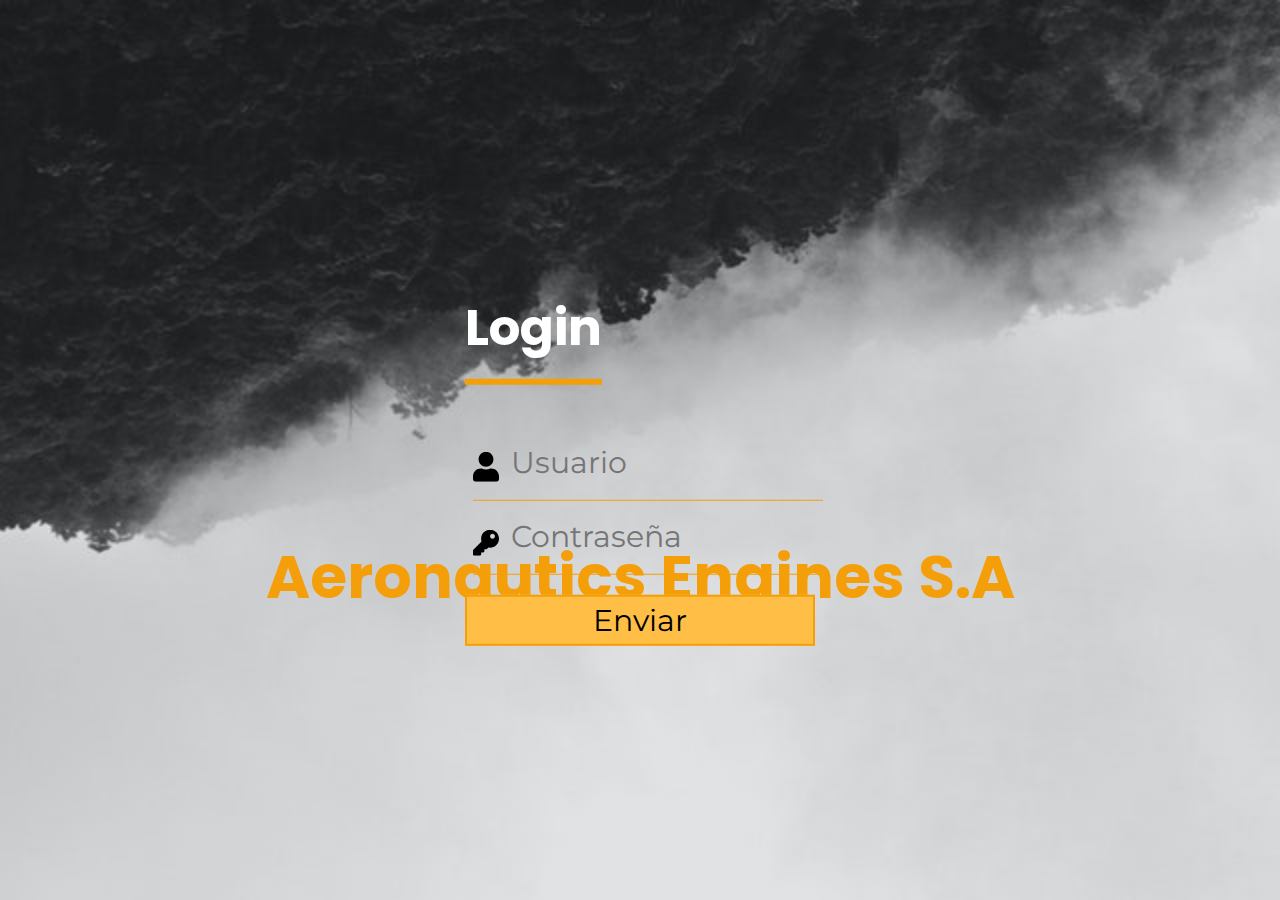
==== html/index.html @ fbaeb6c5 "fn-10:39-interfazlogin" ====
<!DOCTYPE html>
<html>
<head>
	<title>Gestión de empleados</title>
	<link rel="icon" type="img/png" href="../img/logotipoAeronauticsEngines.png">
	<link rel="stylesheet" type="text/css" href="../css/style.css">
	<meta charset="utf-8">
</head>
<body>
	<header>
		<h1>Aeronautics Engines S.A</h1>
	</header>
	<main>
		<div class="login-box">
			<h1>Login</h1>
			<div class="textbox">
				<i class="usericon"><img src="../img/user-solid.svg"></i>
				<input type="text" placeholder="Usuario" name="" value="">
			</div>
			<div class="textbox">
				<i class="usericon"><img src="../img/key-solid.svg"></i>
				<input type="password" placeholder="Contraseña" name="" value="">
			</div>
			<input class="btn" type="button" name="" value="Enviar">
		</div>
		<!--<section>
			<form action="#" method="post">

				<p>Usuario</p> 
				<input type="text" name="user">
				<p>Contraseña</p> 
				<input type="password" name="pass">
				<input type="submit" name="enviar" value="Iniciar sesión">
				<input type="reset" name="cancelar" value="Cancelar">
			</form>
		</section>-->
	</main>
</body>
</html>
---- css/style.css ----
@import url('https://fonts.googleapis.com/css2?family=Poppins:wght@900&display=swap');
@import url('https://fonts.googleapis.com/css2?family=Montserrat:wght@200&display=swap');
*{
	box-sizing: border-box;
}
input{
	font-family: 'Montserrat', sans-serif;

}
h1{
	font-family: 'Poppins', sans-serif;
}
body{
	background: url(../img/saltop.jpg) no-repeat;
	background-size: cover;
	background-attachment: fixed;
	flex-direction: column;
	font-family: 'Montserrat', sans-serif;
	margin: 2%;
}
header h1{
	color: #F49F0A;
	font-size: 60px;
	text-align: center;
	padding-top: 40%; 
}
.login-box{
	left: 50%;
	position: absolute;
	top: 50%;
	transform: translate(-50%,-50%);
	width: 350px;
}
.login-box h1{
	border-bottom: 6px solid #F49F0A;
	float: left;
	font-size: 50px;
	margin-bottom: 50px;
	padding: 13px 0;
	color: white;
}
.textbox{
	width: 100%;
	overflow: hidden;
	font-size: 40px;
	padding: 8px 0;
	margin: 8px;
	border-bottom: 1px solid #F49F0A;
}

.textbox input{
	border: none;
	outline: none;
	background: none;
	color: black;
	font-size: 30px;
	width: 80%;
	float: left;
	margin: 0 10px;
}
.usericon{
	width: 26px;
	float: left;
	text-align: center;
}
.btn{
	width: 100%;
	background-color: #FFBE46;
	border: 2px solid #F49F0A;
	color: black;
	padding: 5px;
	font-size: 30px;
	cursor: pointer;
	margin: 12px 0;
}

/*Tablet*/
@media only screen (min-width: 401px) and (max-width: 900px){

}
/*Ordenador*/
@media only screen (min-width: 901px){

}
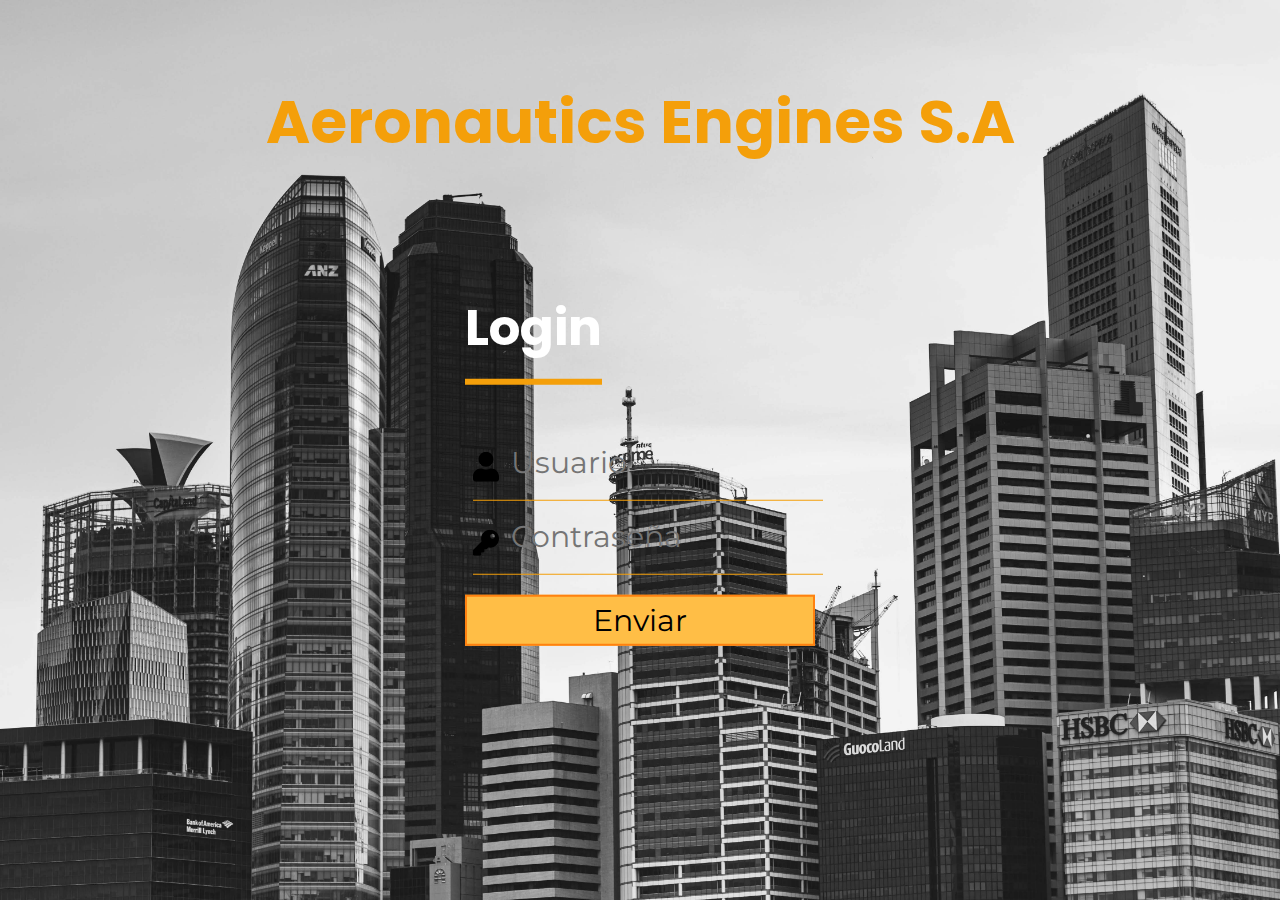
==== commit d9021b16: "fn-14:06-paginaprincipal" ====
--- a/html/index.html
+++ b/html/index.html
@@ -1,7 +1,7 @@
 <!DOCTYPE html>
 <html>
 <head>
-	<title>Gestión de empleados</title>
+	<title>Aeronautics Engines S.A</title>
 	<link rel="icon" type="img/png" href="../img/logotipoAeronauticsEngines.png">
 	<link rel="stylesheet" type="text/css" href="../css/style.css">
 	<meta charset="utf-8">
@@ -11,29 +11,19 @@
 		<h1>Aeronautics Engines S.A</h1>
 	</header>
 	<main>
-		<div class="login-box">
+		<form action="paginaprincipal/index.html" method="get" class="login-box">
 			<h1>Login</h1>
 			<div class="textbox">
+
 				<i class="usericon"><img src="../img/user-solid.svg"></i>
 				<input type="text" placeholder="Usuario" name="" value="">
 			</div>
 			<div class="textbox">
-				<i class="usericon"><img src="../img/key-solid.svg"></i>
+				<i class="passicon"><img src="../img/key-solid.svg"></i>
 				<input type="password" placeholder="Contraseña" name="" value="">
 			</div>
-			<input class="btn" type="button" name="" value="Enviar">
-		</div>
-		<!--<section>
-			<form action="#" method="post">
-
-				<p>Usuario</p> 
-				<input type="text" name="user">
-				<p>Contraseña</p> 
-				<input type="password" name="pass">
-				<input type="submit" name="enviar" value="Iniciar sesión">
-				<input type="reset" name="cancelar" value="Cancelar">
-			</form>
-		</section>-->
+			<input class="btn" type="submit" name="" value="Enviar">
+		</form>
 	</main>
 </body>
 </html>--- a/css/style.css
+++ b/css/style.css
@@ -17,6 +17,9 @@
 	flex-direction: column;
 	font-family: 'Montserrat', sans-serif;
 	margin: 2%;
+}
+main{
+	margin: 10%;
 }
 header h1{
 	color: #F49F0A;
@@ -58,7 +61,7 @@
 	float: left;
 	margin: 0 10px;
 }
-.usericon{
+.usericon, .passicon{
 	width: 26px;
 	float: left;
 	text-align: center;
@@ -66,19 +69,32 @@
 .btn{
 	width: 100%;
 	background-color: #FFBE46;
-	border: 2px solid #F49F0A;
+	border: 2px solid #FF8110;
 	color: black;
 	padding: 5px;
 	font-size: 30px;
 	cursor: pointer;
 	margin: 12px 0;
 }
-
+.btn:active{
+	background-color: #FF8110;
+}
 /*Tablet*/
-@media only screen (min-width: 401px) and (max-width: 900px){
-
+@media only screen and  (min-width: 401px) and (max-width: 900px){
+	h1{
+		padding-top: 20%;
+		color: red;
+	}
 }
 /*Ordenador*/
-@media only screen (min-width: 901px){
-
+@media only screen and (min-width: 901px){
+	body{
+		background-image: url(../img/newyork.jpg);
+	}
+	header h1{
+		padding-top: 3%;
+	}
+	.btn:hover{
+		background-color: #FF8110;
+	}
 }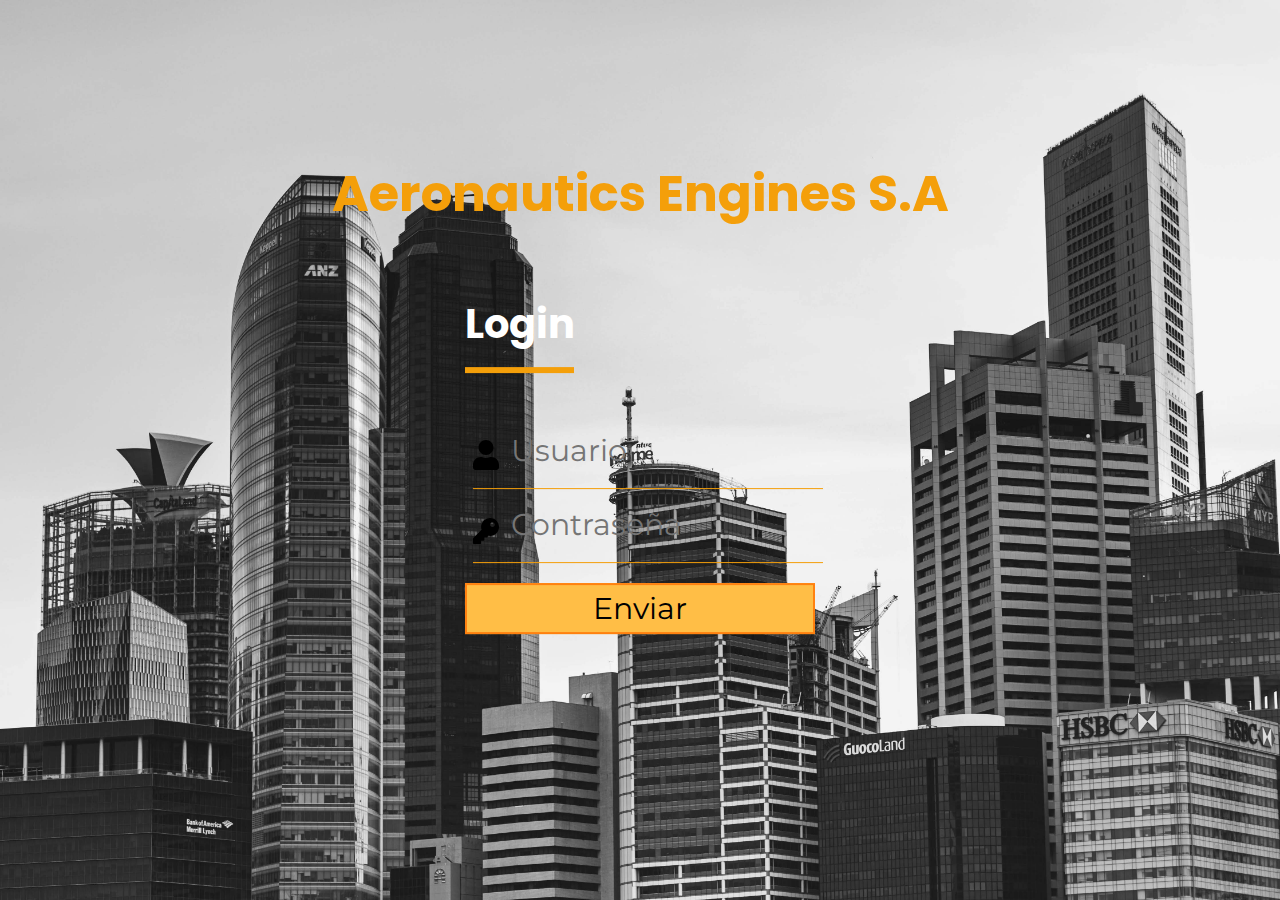
==== commit 2edc56a9: "fn-8:50-mediaqueries" ====
--- a/html/index.html
+++ b/html/index.html
@@ -4,6 +4,7 @@
 	<title>Aeronautics Engines S.A</title>
 	<link rel="icon" type="img/png" href="../img/logotipoAeronauticsEngines.png">
 	<link rel="stylesheet" type="text/css" href="../css/style.css">
+	<meta name="viewport" content="width=device-width, initial-scale=1">
 	<meta charset="utf-8">
 </head>
 <body>
@@ -11,19 +12,21 @@
 		<h1>Aeronautics Engines S.A</h1>
 	</header>
 	<main>
-		<form action="paginaprincipal/index.html" method="get" class="login-box">
+		<form method="get" class="login-box">
 			<h1>Login</h1>
 			<div class="textbox">
 
 				<i class="usericon"><img src="../img/user-solid.svg"></i>
-				<input type="text" placeholder="Usuario" name="" value="">
+				<input type="text" placeholder="Usuario" id="txNick">
 			</div>
 			<div class="textbox">
 				<i class="passicon"><img src="../img/key-solid.svg"></i>
-				<input type="password" placeholder="Contraseña" name="" value="">
+				<input type="password" placeholder="Contraseña" id="txPass">
 			</div>
-			<input class="btn" type="submit" name="" value="Enviar">
+			<input class="btn" type="submit" name="" value="Enviar" onclick="iniciarSesion()">
 		</form>
 	</main>
+	<script src="../javaScript/llamadasBD.js"></script>
 </body>
+
 </html>--- a/css/style.css
+++ b/css/style.css
@@ -23,9 +23,9 @@
 }
 header h1{
 	color: #F49F0A;
-	font-size: 60px;
+	font-size: 40px;
 	text-align: center;
-	padding-top: 40%; 
+	display: flex;
 }
 .login-box{
 	left: 50%;
@@ -37,7 +37,7 @@
 .login-box h1{
 	border-bottom: 6px solid #F49F0A;
 	float: left;
-	font-size: 50px;
+	font-size: 40px;
 	margin-bottom: 50px;
 	padding: 13px 0;
 	color: white;
@@ -82,8 +82,8 @@
 /*Tablet*/
 @media only screen and  (min-width: 401px) and (max-width: 900px){
 	h1{
+		justify-content: center;
 		padding-top: 20%;
-		color: red;
 	}
 }
 /*Ordenador*/
@@ -92,9 +92,14 @@
 		background-image: url(../img/newyork.jpg);
 	}
 	header h1{
-		padding-top: 3%;
+		padding-top: 10%;
+		justify-content: center;
+		font-size: 50px;
 	}
 	.btn:hover{
 		background-color: #FF8110;
 	}
+	.textbox input{
+		color: white;
+	}
 }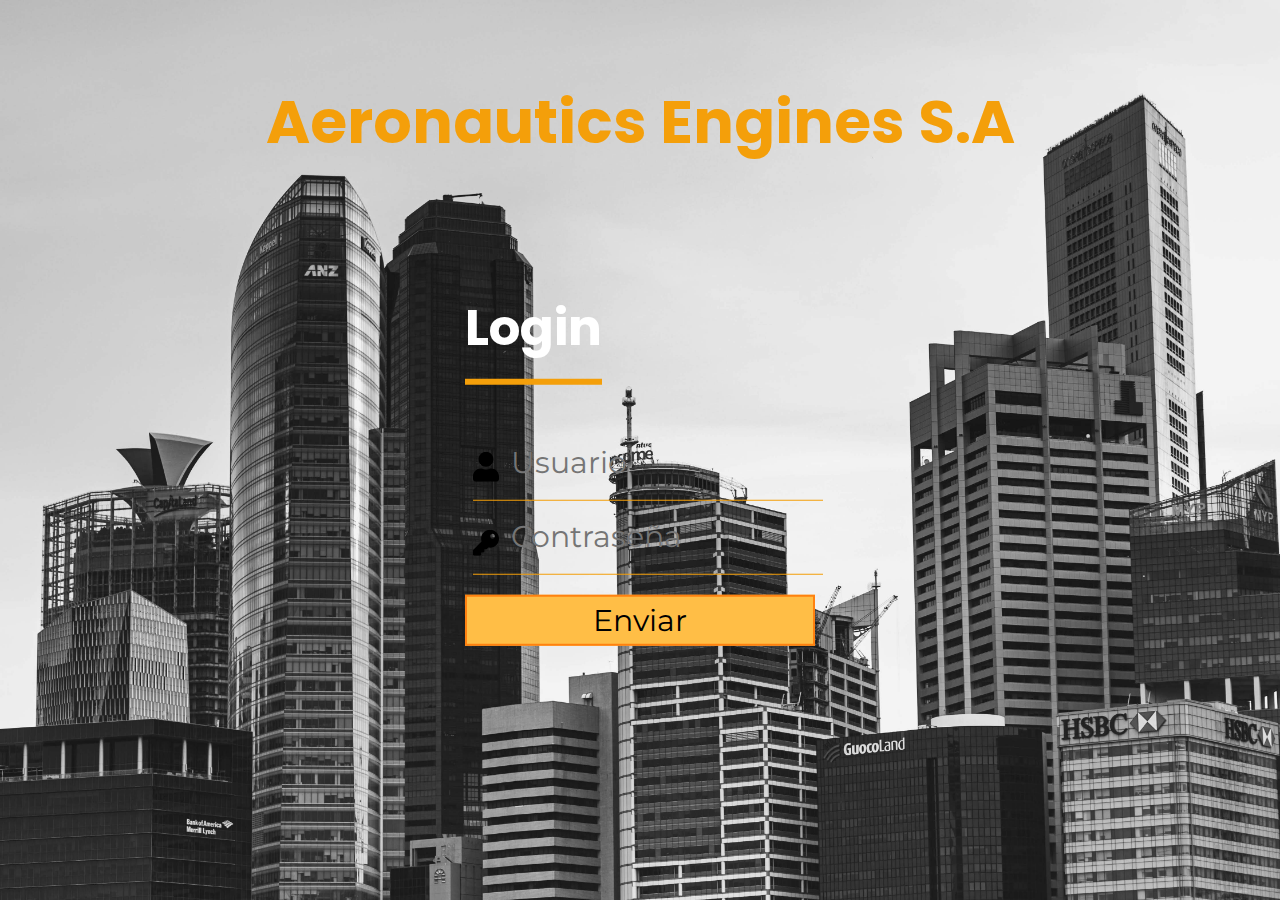
==== commit a7b5754d: "Version 0.1 Alpha" ====
--- a/html/index.html
+++ b/html/index.html
@@ -4,7 +4,6 @@
 	<title>Aeronautics Engines S.A</title>
 	<link rel="icon" type="img/png" href="../img/logotipoAeronauticsEngines.png">
 	<link rel="stylesheet" type="text/css" href="../css/style.css">
-	<meta name="viewport" content="width=device-width, initial-scale=1">
 	<meta charset="utf-8">
 </head>
 <body>
--- a/css/style.css
+++ b/css/style.css
@@ -23,9 +23,9 @@
 }
 header h1{
 	color: #F49F0A;
-	font-size: 40px;
+	font-size: 60px;
 	text-align: center;
-	display: flex;
+	padding-top: 40%; 
 }
 .login-box{
 	left: 50%;
@@ -37,7 +37,7 @@
 .login-box h1{
 	border-bottom: 6px solid #F49F0A;
 	float: left;
-	font-size: 40px;
+	font-size: 50px;
 	margin-bottom: 50px;
 	padding: 13px 0;
 	color: white;
@@ -82,19 +82,17 @@
 /*Tablet*/
 @media only screen and  (min-width: 401px) and (max-width: 900px){
 	h1{
-		justify-content: center;
 		padding-top: 20%;
+		color: red;
 	}
 }
 /*Ordenador*/
-@media only screen and (min-width: 901px){
+@media (min-width: 901px){
 	body{
 		background-image: url(../img/newyork.jpg);
 	}
 	header h1{
-		padding-top: 10%;
-		justify-content: center;
-		font-size: 50px;
+		padding-top: 3%;
 	}
 	.btn:hover{
 		background-color: #FF8110;
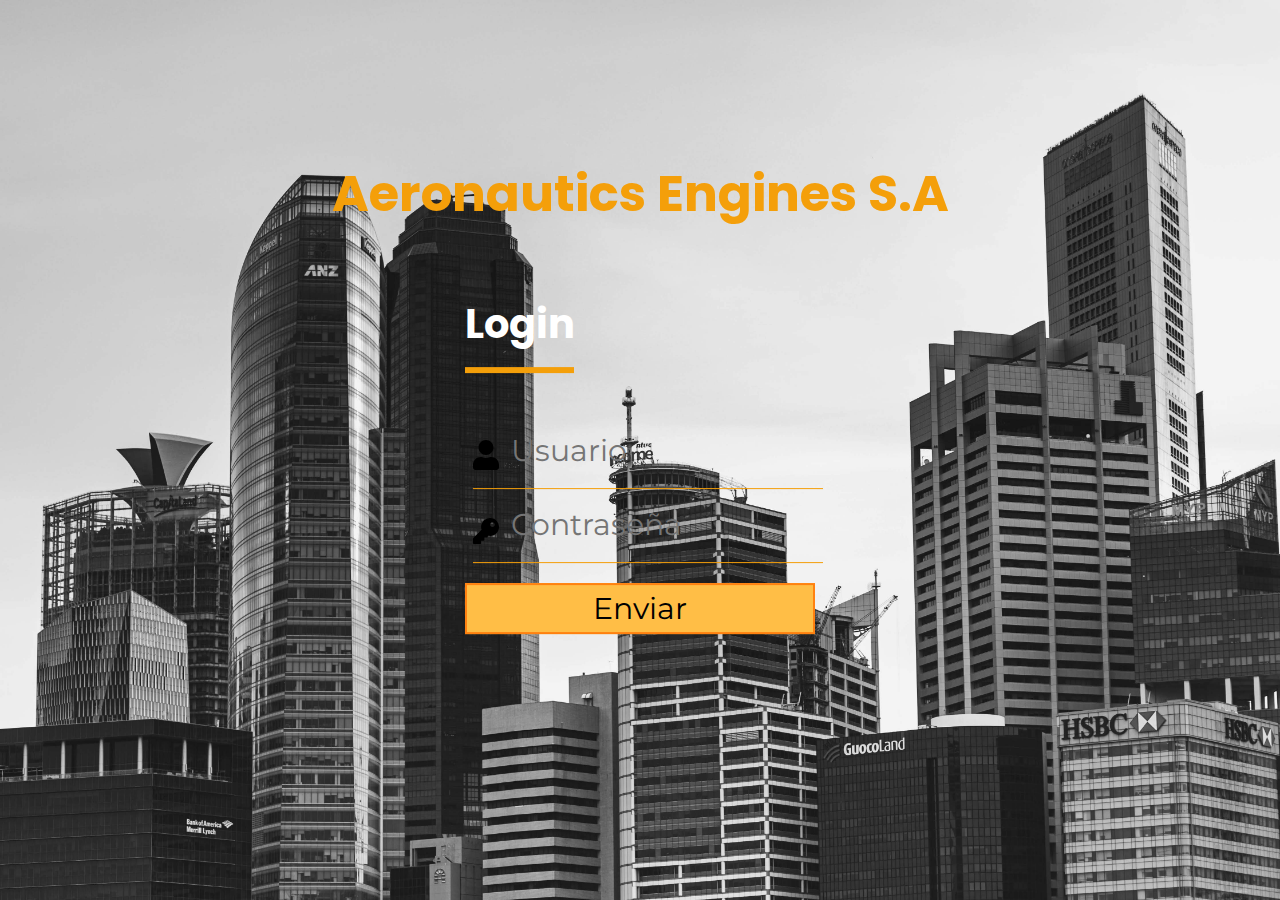
==== commit 80a6d7ab: "Estructura página" ====
--- a/html/index.html
+++ b/html/index.html
@@ -4,6 +4,7 @@
 	<title>Aeronautics Engines S.A</title>
 	<link rel="icon" type="img/png" href="../img/logotipoAeronauticsEngines.png">
 	<link rel="stylesheet" type="text/css" href="../css/style.css">
+	<meta name="viewport" content="width=device-width, initial-scale=1">
 	<meta charset="utf-8">
 </head>
 <body>
--- a/css/style.css
+++ b/css/style.css
@@ -23,9 +23,9 @@
 }
 header h1{
 	color: #F49F0A;
-	font-size: 60px;
+	font-size: 40px;
 	text-align: center;
-	padding-top: 40%; 
+	display: flex;
 }
 .login-box{
 	left: 50%;
@@ -37,7 +37,7 @@
 .login-box h1{
 	border-bottom: 6px solid #F49F0A;
 	float: left;
-	font-size: 50px;
+	font-size: 40px;
 	margin-bottom: 50px;
 	padding: 13px 0;
 	color: white;
@@ -82,17 +82,19 @@
 /*Tablet*/
 @media only screen and  (min-width: 401px) and (max-width: 900px){
 	h1{
+		justify-content: center;
 		padding-top: 20%;
-		color: red;
 	}
 }
 /*Ordenador*/
-@media (min-width: 901px){
+@media only screen and (min-width: 901px){
 	body{
 		background-image: url(../img/newyork.jpg);
 	}
 	header h1{
-		padding-top: 3%;
+		padding-top: 10%;
+		justify-content: center;
+		font-size: 50px;
 	}
 	.btn:hover{
 		background-color: #FF8110;
